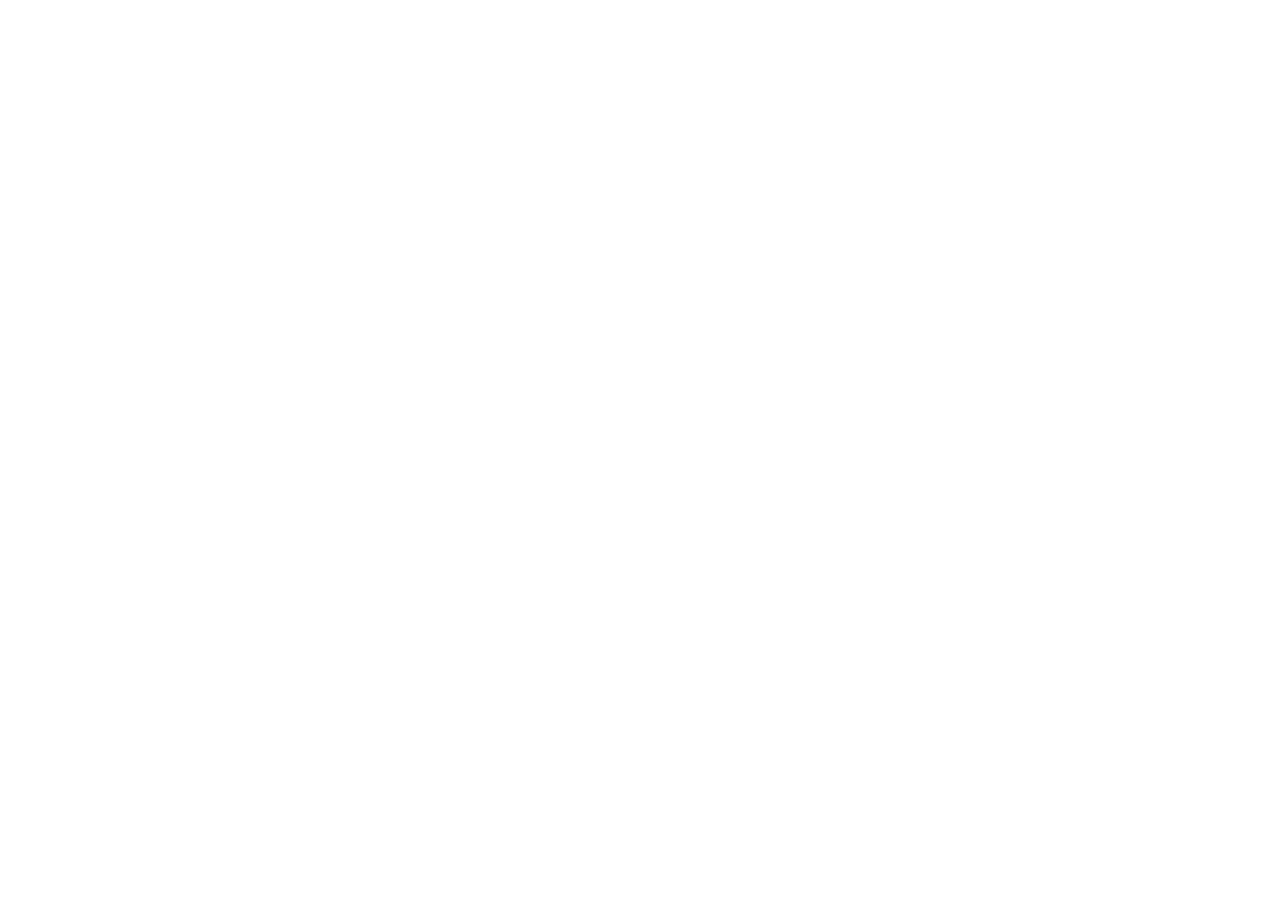
==== index.html @ eb6620d3 "Create index.html" ====
<!DOCTYPE html>
<html lang="pt-br">
<head>
    <meta charset="UTF-8">
    <meta http-equiv="X-UA-Compatible" content="IE=edge">
    <meta name="viewport" content="width=device-width, initial-scale=1.0">
    <link rel="shortcut icon" href="favicon.ico" type="image/x-icon">
    <title>Projetos Redes Sociais</title>
</head>
<body>
    
</body>
</html>
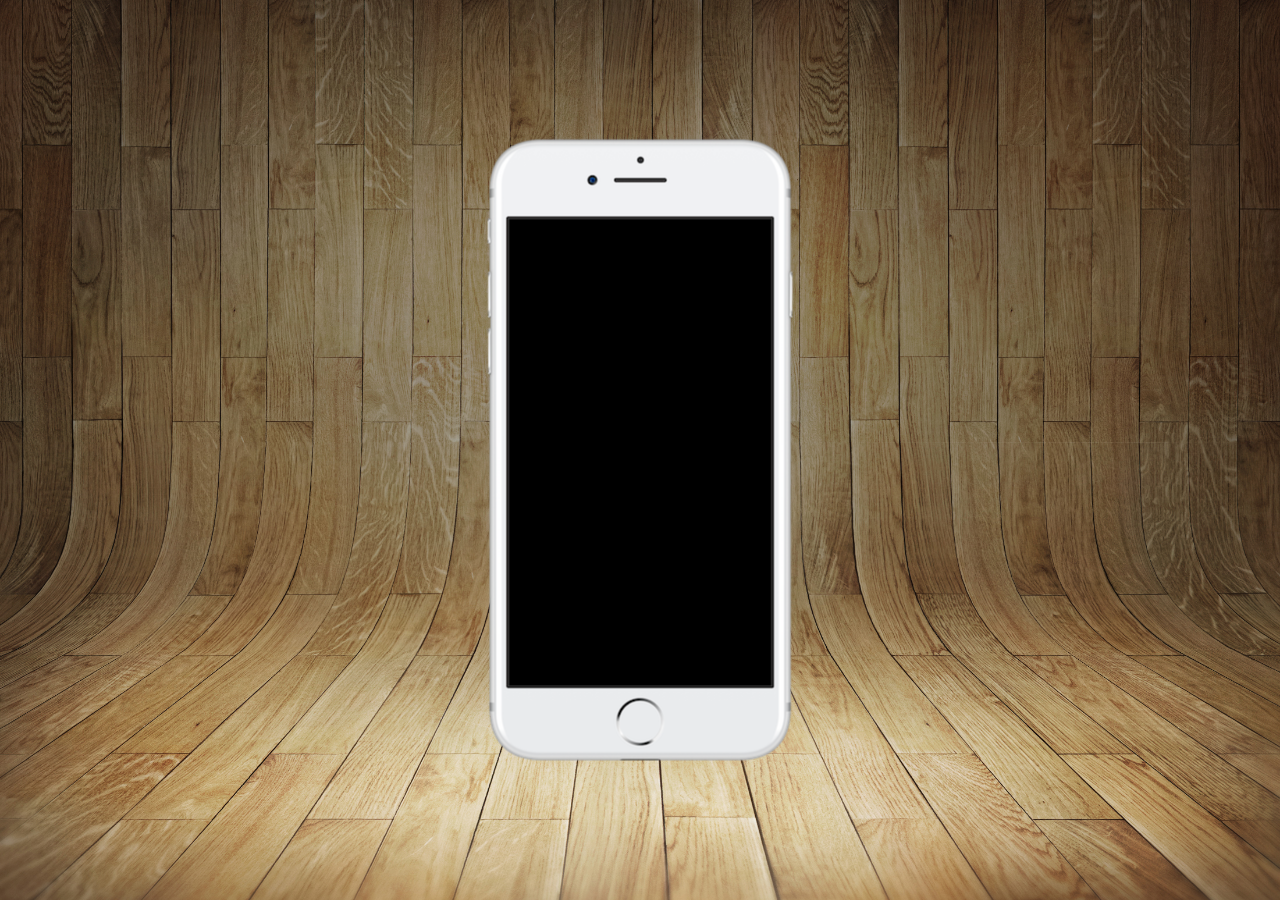
==== commit c6d6d698: "Criei a base" ====
--- a/index.html
+++ b/index.html
@@ -5,9 +5,17 @@
     <meta http-equiv="X-UA-Compatible" content="IE=edge">
     <meta name="viewport" content="width=device-width, initial-scale=1.0">
     <link rel="shortcut icon" href="favicon.ico" type="image/x-icon">
+    <link rel="stylesheet" href="estilos/style.css">
     <title>Projetos Redes Sociais</title>
 </head>
 <body>
-    
+    <main>
+        <section id="telefone">
+
+        </section>
+        <section id="redes-sociais">
+
+        </section>
+    </main>
 </body>
 </html>--- a/estilos/style.css
+++ b/estilos/style.css
@@ -0,0 +1,35 @@
+@charset "UTF-8";
+
+* {
+    margin: 0px;
+    padding: 0px;
+    font-family: Arial, Helvetica, sans-serif;
+}
+
+html, body {
+    height: 100vh;
+    width: 100vw;
+    background-color: black;
+}
+body {
+    background: url(../imagens/fundo-madeira.jpg)no-repeat top center;
+    background-size: cover;
+    background-attachment: fixed;
+}
+main {
+    height: 100vh;
+    position: relative;
+    
+}
+
+section#telefone {
+    height: 627px;
+    width: 311px;
+    
+    position: absolute;
+    transform: translate(-50%, -50%);
+    top: 50%;
+    left: 50%;
+    background: url('../imagens/frame-iphone.png') no-repeat;
+    
+}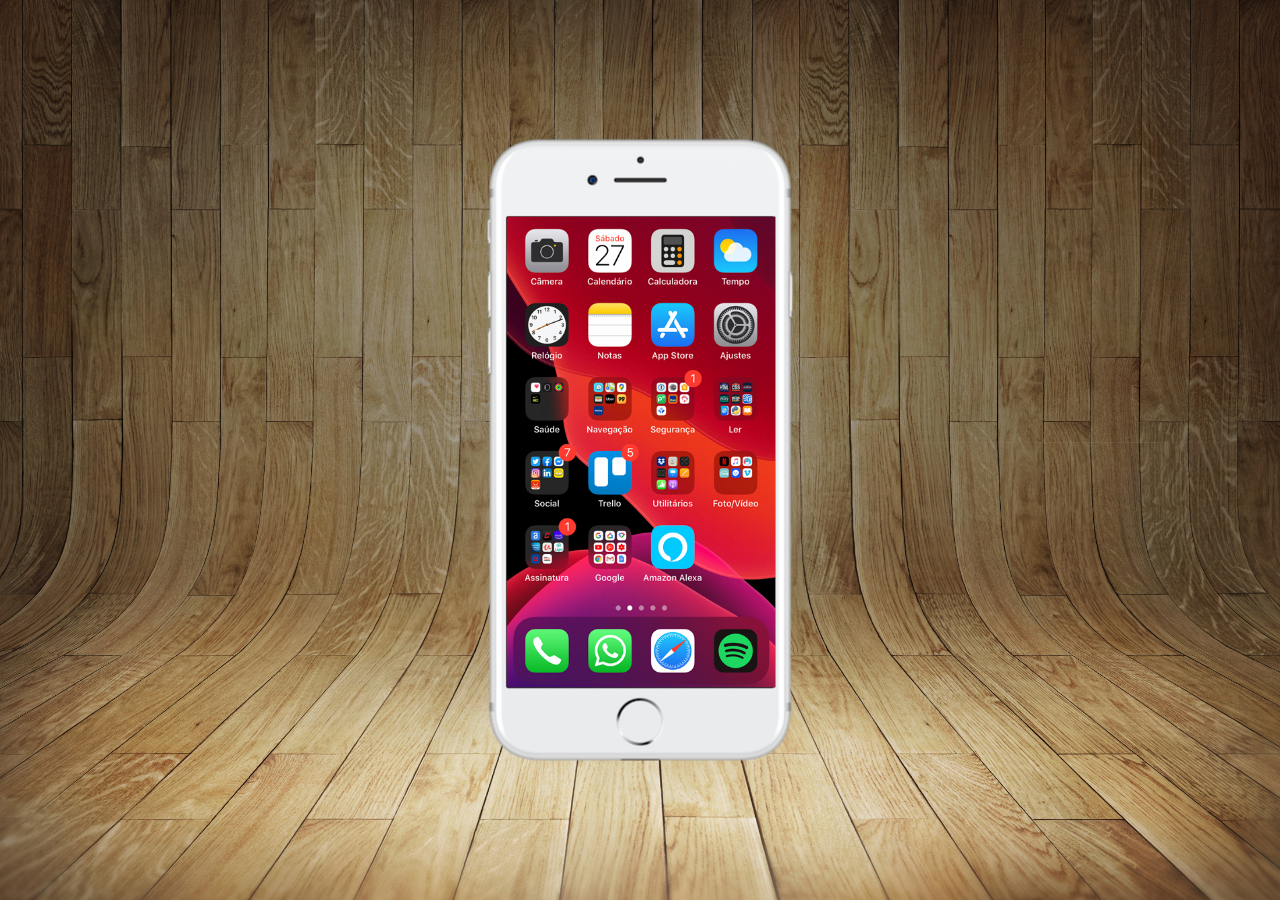
==== commit 52bbfe25: "Tela home" ====
--- a/index.html
+++ b/index.html
@@ -11,7 +11,7 @@
 <body>
     <main>
         <section id="telefone">
-
+            <iframe  src="home.html" name="tela" id="tela" frameborder="0"></iframe>
         </section>
         <section id="redes-sociais">
 
--- a/estilos/style.css
+++ b/estilos/style.css
@@ -32,4 +32,12 @@
     left: 50%;
     background: url('../imagens/frame-iphone.png') no-repeat;
     
+}
+
+iframe#tela {
+    position: relative;
+    top: 80px;
+    left: 22px;
+    width: 269px;
+    height: 471px;
 }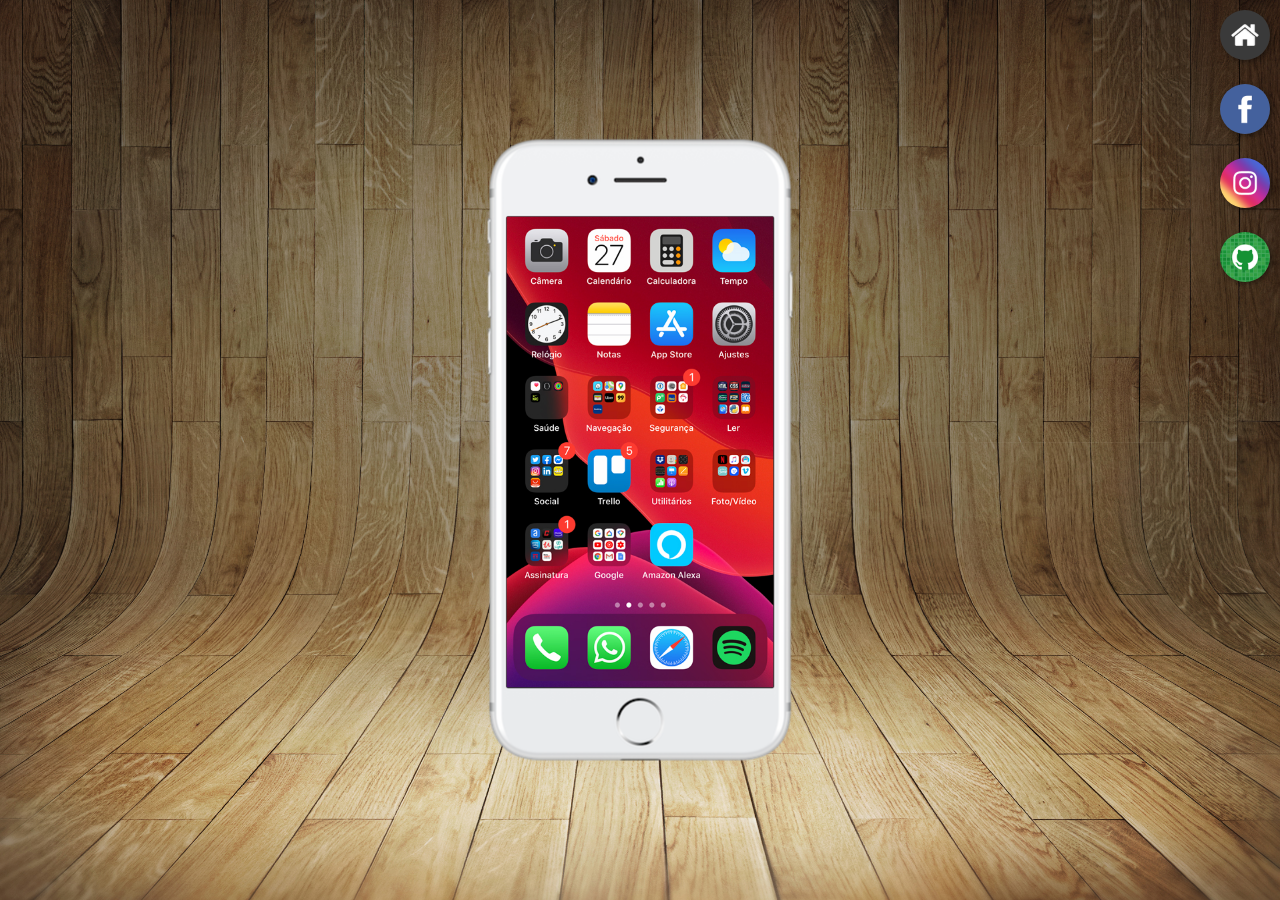
==== commit ca5cd74e: "paginas" ====
--- a/index.html
+++ b/index.html
@@ -14,7 +14,11 @@
             <iframe  src="home.html" name="tela" id="tela" frameborder="0"></iframe>
         </section>
         <section id="redes-sociais">
-
+            <a href="home.html" target="tela"><img src="imagens/logo-home.jpg" alt="home"></a><br>
+            <a href="face.html" target="tela"><img src="imagens/logo-facebook.jpg" alt=""></a><br>
+            <a href="insta.html" target="tela"><img src="imagens/logo-instagram.jpg" alt=""></a><br>
+            <a href="git.html" target="tela"><img src="imagens/logo-github.jpg" alt=""></a><br>
+            <a href="" target="tela"></a>
         </section>
     </main>
 </body>
--- a/estilos/style.css
+++ b/estilos/style.css
@@ -38,6 +38,22 @@
     position: relative;
     top: 80px;
     left: 22px;
-    width: 269px;
+    width: 267px;
     height: 471px;
-}+}
+section#redes-sociais {
+    text-align: right;
+}
+section#redes-sociais img {
+    width: 50px;    
+    margin: 10px;
+    border-radius: 50%;
+    box-shadow: 2px 2px 5px rgba(0, 0, 0, 0.402);
+    box-sizing: border-box;
+}
+section#redes-sociais img:hover {
+    border: 2px solid rgba(255, 255, 255, 0.607);
+    transform: translate( -3px, -3px);
+    box-shadow: 5px 5px 10px rgba(0, 0, 0, 0.66);
+    transition: transform .3s ,border 1s;
+}
